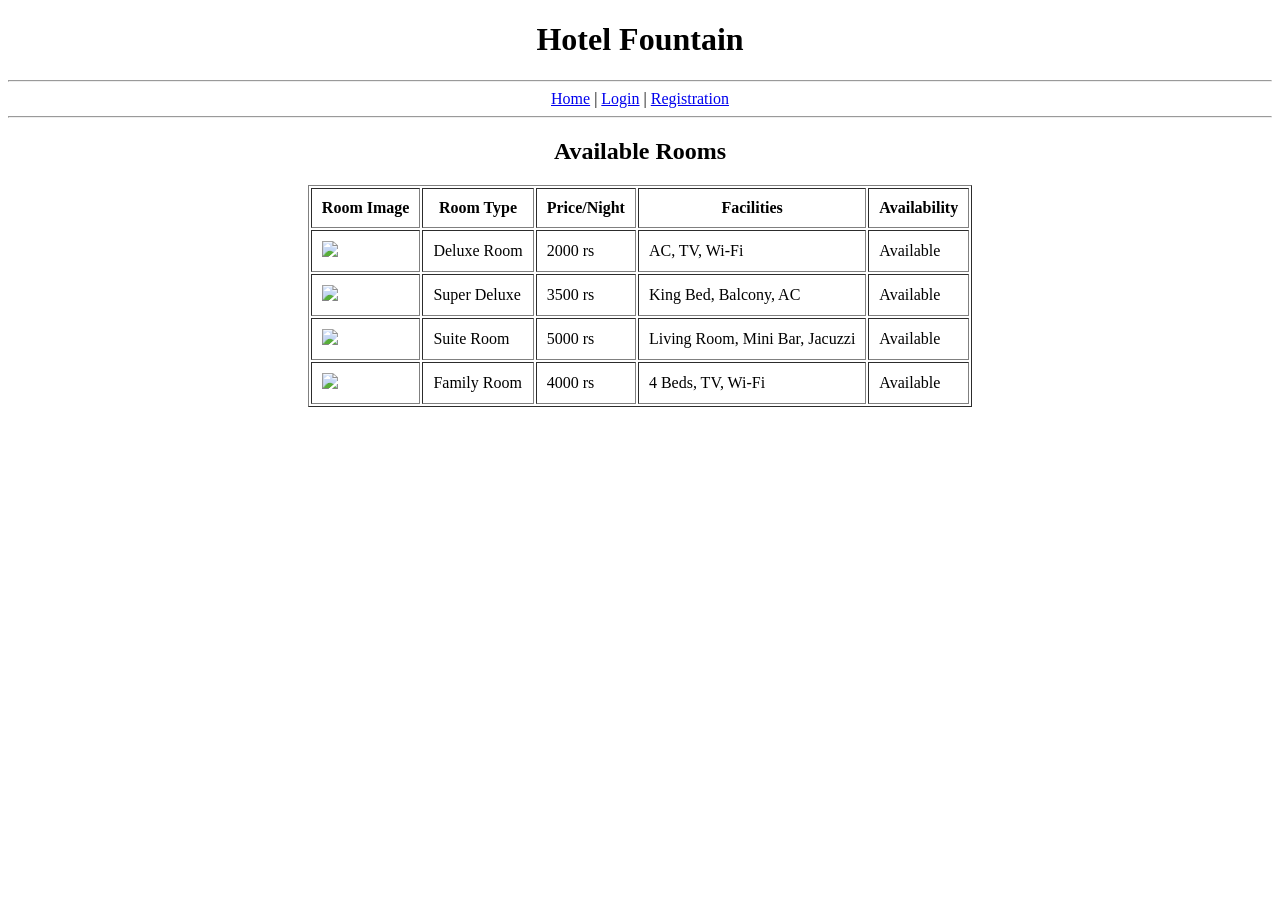
==== catalogue.html @ f7d9b564 "Add files via upload" ====
<!DOCTYPE html>
<html lang="en">
<head>
<meta charset="UTF-8">
<title>Catalogue</title>
</head>

<body>

<center>

<h1>Hotel Fountain</h1>

<hr>

<a href="home.html">Home</a> |
<a href="login.html">Login</a> |
<a href="registration.html">Registration</a>

<hr>

<h2>Available Rooms</h2>

<table border="1" cellpadding="10">

<tr>
<th>Room Image</th>
<th>Room Type</th>
<th>Price/Night</th>
<th>Facilities</th>
<th>Availability</th>
</tr>

<tr>
<td><img src="room1.jpg" width="180"></td>
<td>Deluxe Room</td>
<td>2000 rs</td>
<td>AC, TV, Wi-Fi</td>
<td>Available</td>
</tr>

<tr>
<td><img src="room2.jpg" width="180"></td>
<td>Super Deluxe</td>
<td>3500 rs</td>
<td>King Bed, Balcony, AC</td>
<td>Available</td>
</tr>

<tr>
<td><img src="room3.jpg" width="180"></td>
<td>Suite Room</td>
<td>5000 rs</td>
<td>Living Room, Mini Bar, Jacuzzi</td>
<td>Available</td>
</tr>

<tr>
<td><img src="room4.jpg" width="180"></td>
<td>Family Room</td>
<td>4000 rs</td>
<td>4 Beds, TV, Wi-Fi</td>
<td>Available</td>
</tr>

</table>

</center>

</body>
</html>
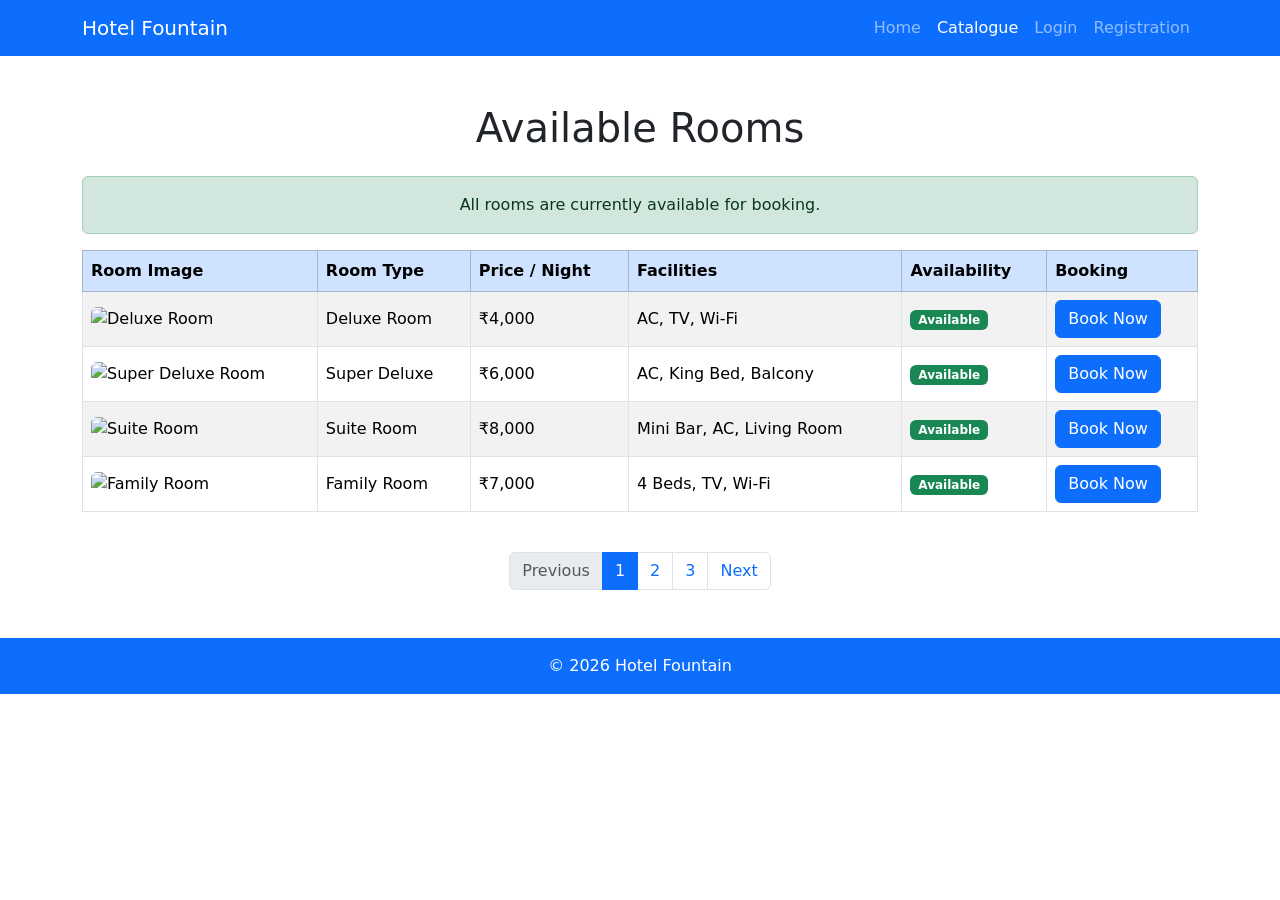
==== commit 6972d764: "Add files via upload" ====
--- a/catalogue.html
+++ b/catalogue.html
@@ -1,71 +1,196 @@
 <!DOCTYPE html>
 <html lang="en">
 <head>
-<meta charset="UTF-8">
-<title>Catalogue</title>
+    <meta charset="UTF-8">
+    <meta name="viewport" content="width=device-width, initial-scale=1.0">
+    <title>Hotel Fountain - Catalogue</title>
+
+    <link href="https://cdn.jsdelivr.net/npm/bootstrap@5.3.3/dist/css/bootstrap.min.css" rel="stylesheet">
 </head>
 
 <body>
 
-<center>
+<nav class="navbar navbar-expand-lg navbar-dark bg-primary">
+    <div class="container">
+        <a class="navbar-brand" href="index.html">Hotel Fountain</a>
 
-<h1>Hotel Fountain</h1>
+        <button class="navbar-toggler" type="button" data-bs-toggle="collapse" data-bs-target="#menu">
+            <span class="navbar-toggler-icon"></span>
+        </button>
 
-<hr>
+        <div class="collapse navbar-collapse" id="menu">
+            <ul class="navbar-nav ms-auto">
+                <li class="nav-item">
+                    <a class="nav-link" href="index.html">Home</a>
+                </li>
+                <li class="nav-item">
+                    <a class="nav-link active" href="catalogue.html">Catalogue</a>
+                </li>
+                <li class="nav-item">
+                    <a class="nav-link" href="login.html">Login</a>
+                </li>
+                <li class="nav-item">
+                    <a class="nav-link" href="register.html">Registration</a>
+                </li>
+            </ul>
+        </div>
+    </div>
+</nav>
 
-<a href="home.html">Home</a> |
-<a href="login.html">Login</a> |
-<a href="registration.html">Registration</a>
+<div class="container my-5">
 
-<hr>
+    <h1 class="text-center mb-4">Available Rooms</h1>
 
-<h2>Available Rooms</h2>
+    <div class="alert alert-success text-center">
+        All rooms are currently available for booking.
+    </div>
 
-<table border="1" cellpadding="10">
+    <div class="table-responsive">
 
-<tr>
-<th>Room Image</th>
-<th>Room Type</th>
-<th>Price/Night</th>
-<th>Facilities</th>
-<th>Availability</th>
-</tr>
+        <table class="table table-bordered table-striped table-hover align-middle">
 
-<tr>
-<td><img src="room1.jpg" width="180"></td>
-<td>Deluxe Room</td>
-<td>2000 rs</td>
-<td>AC, TV, Wi-Fi</td>
-<td>Available</td>
-</tr>
+            <thead class="table-primary">
+                <tr>
+                    <th>Room Image</th>
+                    <th>Room Type</th>
+                    <th>Price / Night</th>
+                    <th>Facilities</th>
+                    <th>Availability</th>
+                    <th>Booking</th>
+                </tr>
+            </thead>
 
-<tr>
-<td><img src="room2.jpg" width="180"></td>
-<td>Super Deluxe</td>
-<td>3500 rs</td>
-<td>King Bed, Balcony, AC</td>
-<td>Available</td>
-</tr>
+            <tbody>
 
-<tr>
-<td><img src="room3.jpg" width="180"></td>
-<td>Suite Room</td>
-<td>5000 rs</td>
-<td>Living Room, Mini Bar, Jacuzzi</td>
-<td>Available</td>
-</tr>
+                <tr>
+                    <td>
+                        <img src="room1.jpg" width="150" class="img-fluid rounded" alt="Deluxe Room">
+                    </td>
 
-<tr>
-<td><img src="room4.jpg" width="180"></td>
-<td>Family Room</td>
-<td>4000 rs</td>
-<td>4 Beds, TV, Wi-Fi</td>
-<td>Available</td>
-</tr>
+                    <td>Deluxe Room</td>
 
-</table>
+                    <td>₹4,000</td>
 
-</center>
+                    <td>
+                        AC, TV, Wi-Fi
+                    </td>
+
+                    <td>
+                        <span class="badge bg-success">Available</span>
+                    </td>
+
+                    <td>
+                        <button class="btn btn-primary">Book Now</button>
+                    </td>
+                </tr>
+
+                <tr>
+                    <td>
+                        <img src="room2.jpg" width="150" class="img-fluid rounded" alt="Super Deluxe Room">
+                    </td>
+
+                    <td>Super Deluxe</td>
+
+                    <td>₹6,000</td>
+
+                    <td>
+                        AC, King Bed, Balcony
+                    </td>
+
+                    <td>
+                        <span class="badge bg-success">Available</span>
+                    </td>
+
+                    <td>
+                        <button class="btn btn-primary">Book Now</button>
+                    </td>
+                </tr>
+
+                <tr>
+                    <td>
+                        <img src="room3.jpg" width="150" class="img-fluid rounded" alt="Suite Room">
+                    </td>
+
+                    <td>Suite Room</td>
+
+                    <td>₹8,000</td>
+
+                    <td>
+                        Mini Bar, AC, Living Room
+                    </td>
+
+                    <td>
+                        <span class="badge bg-success">Available</span>
+                    </td>
+
+                    <td>
+                        <button class="btn btn-primary">Book Now</button>
+                    </td>
+                </tr>
+
+                <tr>
+                    <td>
+                        <img src="room4.jpg" width="150" class="img-fluid rounded" alt="Family Room">
+                    </td>
+
+                    <td>Family Room</td>
+
+                    <td>₹7,000</td>
+
+                    <td>
+                        4 Beds, TV, Wi-Fi
+                    </td>
+
+                    <td>
+                        <span class="badge bg-success">Available</span>
+                    </td>
+
+                    <td>
+                        <button class="btn btn-primary">Book Now</button>
+                    </td>
+                </tr>
+
+            </tbody>
+
+        </table>
+
+    </div>
+
+    <nav class="mt-4">
+
+        <ul class="pagination justify-content-center">
+
+            <li class="page-item disabled">
+                <a class="page-link" href="#">Previous</a>
+            </li>
+
+            <li class="page-item active">
+                <a class="page-link" href="#">1</a>
+            </li>
+
+            <li class="page-item">
+                <a class="page-link" href="#">2</a>
+            </li>
+
+            <li class="page-item">
+                <a class="page-link" href="#">3</a>
+            </li>
+
+            <li class="page-item">
+                <a class="page-link" href="#">Next</a>
+            </li>
+
+        </ul>
+
+    </nav>
+
+</div>
+
+<footer class="bg-primary text-white text-center p-3 mt-5">
+    <p class="mb-0">© 2026 Hotel Fountain</p>
+</footer>
+
+<script src="https://cdn.jsdelivr.net/npm/bootstrap@5.3.3/dist/js/bootstrap.bundle.min.js"></script>
 
 </body>
 </html>
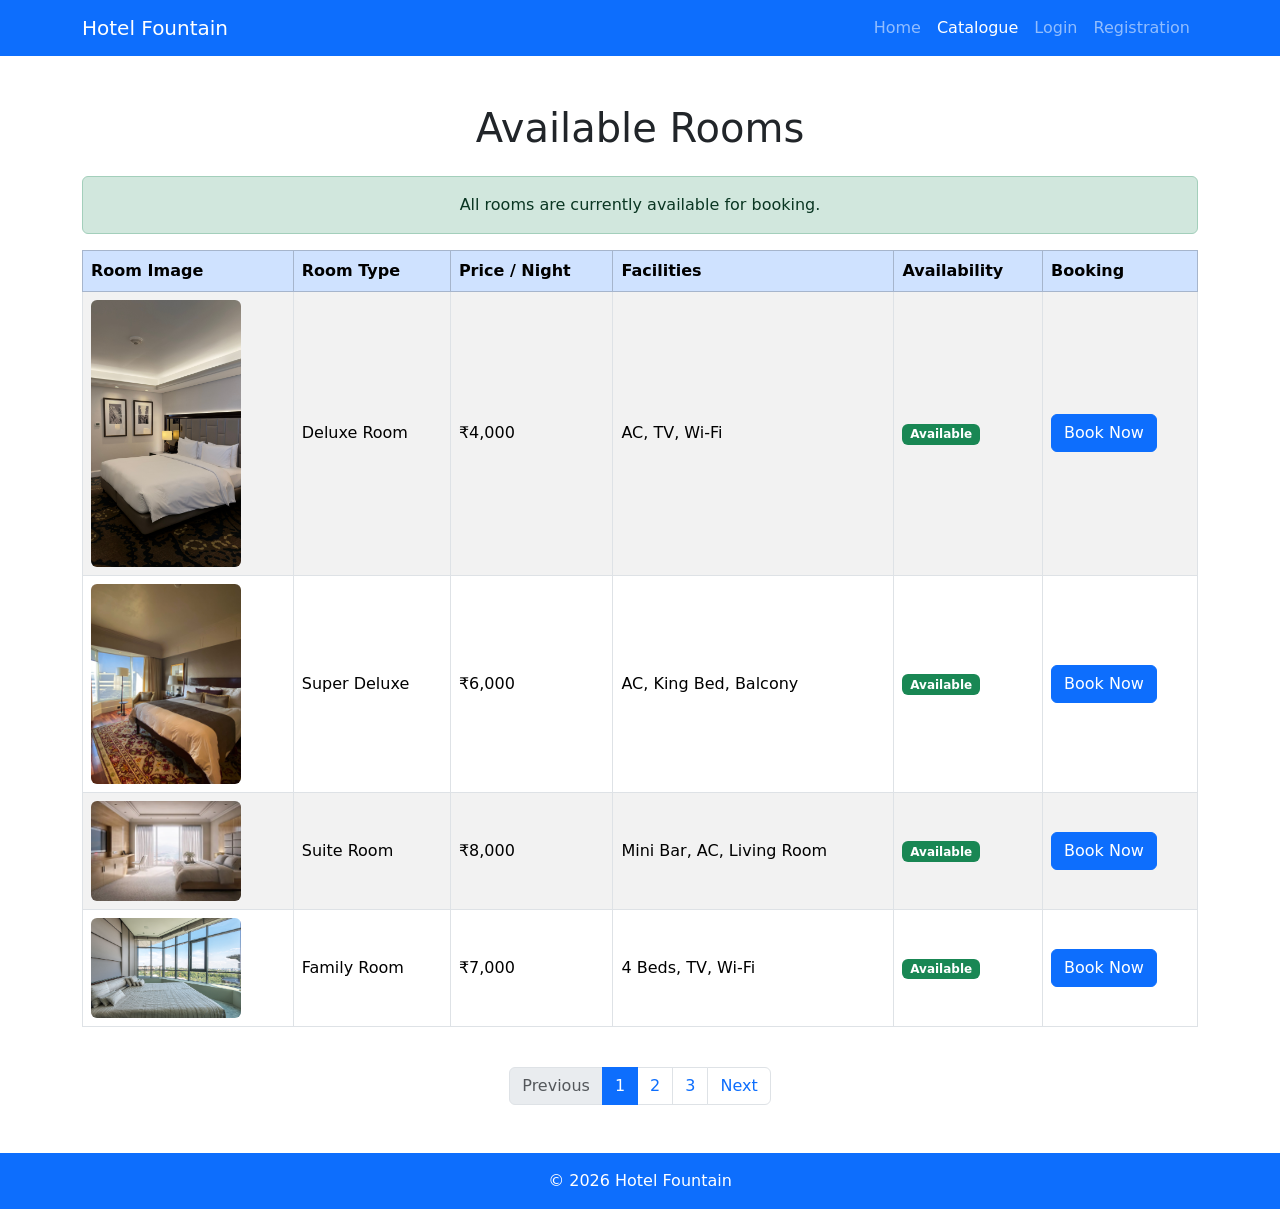
==== commit 50377cf6: "Add files via upload" ====
--- a/catalogue.html
+++ b/catalogue.html
@@ -64,7 +64,7 @@
 
                 <tr>
                     <td>
-                        <img src="room1.jpg" width="150" class="img-fluid rounded" alt="Deluxe Room">
+                        <img src="deluxe room.jpg" width="150" class="img-fluid rounded" alt="Deluxe Room">
                     </td>
 
                     <td>Deluxe Room</td>
@@ -86,7 +86,7 @@
 
                 <tr>
                     <td>
-                        <img src="room2.jpg" width="150" class="img-fluid rounded" alt="Super Deluxe Room">
+                        <img src="super deluxe.jpg" width="150" class="img-fluid rounded" alt="Super Deluxe Room">
                     </td>
 
                     <td>Super Deluxe</td>
@@ -108,7 +108,7 @@
 
                 <tr>
                     <td>
-                        <img src="room3.jpg" width="150" class="img-fluid rounded" alt="Suite Room">
+                        <img src="Suite room.jpg" width="150" class="img-fluid rounded" alt="Suite Room">
                     </td>
 
                     <td>Suite Room</td>
@@ -130,7 +130,7 @@
 
                 <tr>
                     <td>
-                        <img src="room4.jpg" width="150" class="img-fluid rounded" alt="Family Room">
+                        <img src="family room.jpg" width="150" class="img-fluid rounded" alt="Family Room">
                     </td>
 
                     <td>Family Room</td>
